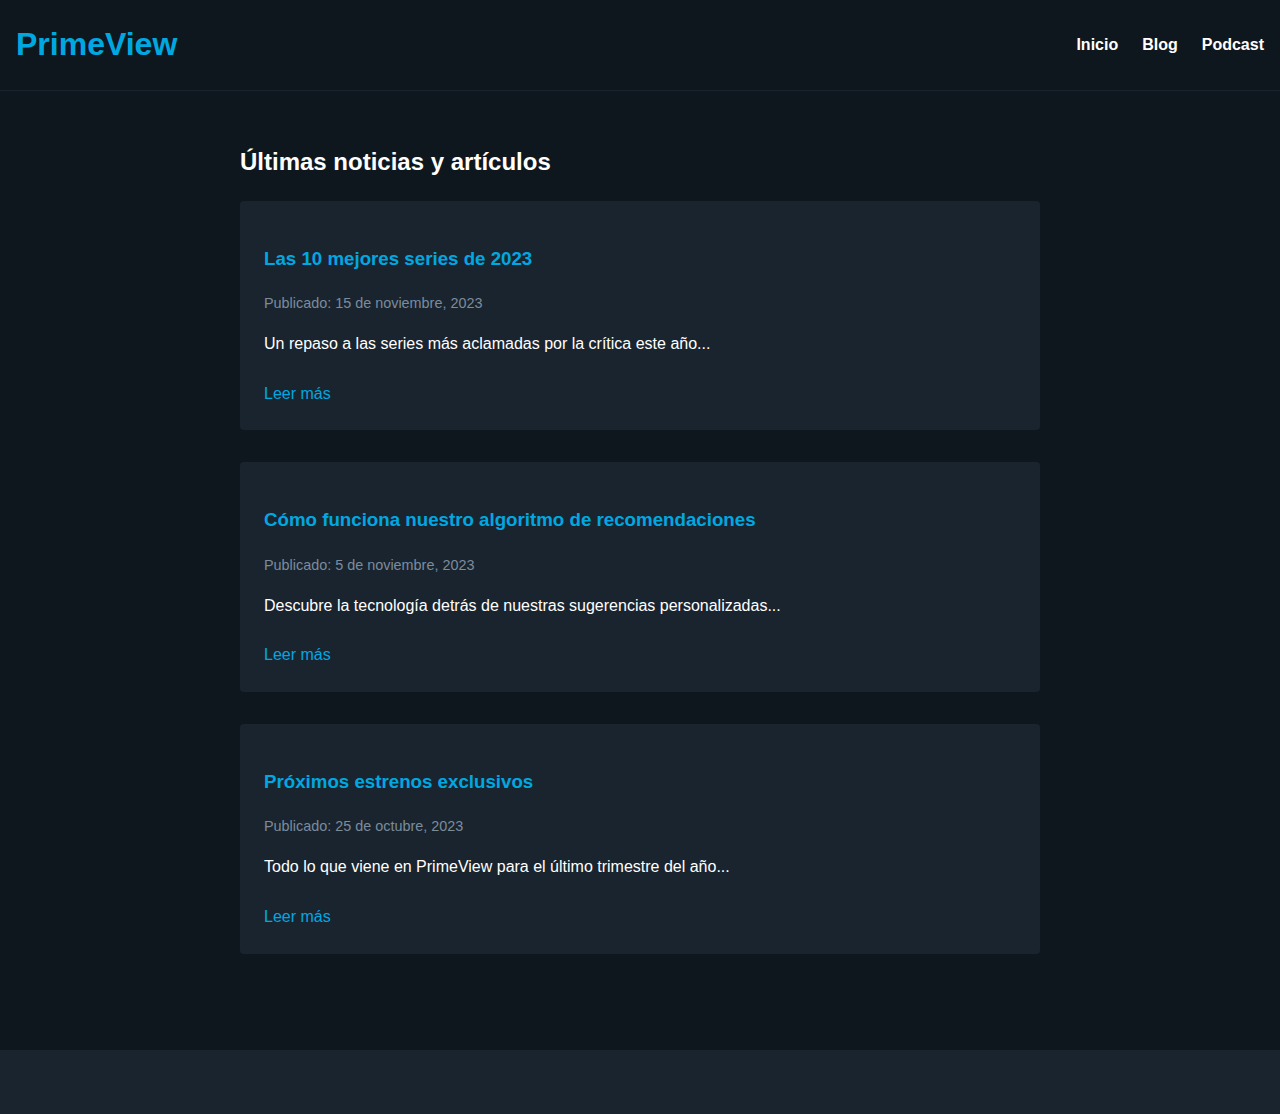
==== blog/index.html @ beeeb738 "first commit" ====
<!DOCTYPE html>
<html lang="es">
<head>
    <meta charset="UTF-8">
    <meta name="viewport" content="width=device-width, initial-scale=1.0">
    <title>Blog - PrimeView</title>
    <link rel="stylesheet" href="../css/styles.css">
</head>
<body>
    <header class="main-header">
        <div class="logo">
            <h1><a href="../index.html">PrimeView</a></h1>
        </div>
        <nav class="main-nav">
            <ul>
                <li><a href="../index.html">Inicio</a></li>
                <li><a href="index.html">Blog</a></li>
                <li><a href="../podcast/index.html">Podcast</a></li>
            </ul>
        </nav>
    </header>

    <main class="blog-main">
        <h2>Últimas noticias y artículos</h2>
        
        <article class="blog-post-preview">
            <h3><a href="articulos/articulo1.html">Las 10 mejores series de 2023</a></h3>
            <p class="post-date">Publicado: 15 de noviembre, 2023</p>
            <p>Un repaso a las series más aclamadas por la crítica este año...</p>
            <a href="articulos/articulo1.html" class="read-more">Leer más</a>
        </article>

        <article class="blog-post-preview">
            <h3><a href="articulos/articulo2.html">Cómo funciona nuestro algoritmo de recomendaciones</a></h3>
            <p class="post-date">Publicado: 5 de noviembre, 2023</p>
            <p>Descubre la tecnología detrás de nuestras sugerencias personalizadas...</p>
            <a href="articulos/articulo2.html" class="read-more">Leer más</a>
        </article>

        <article class="blog-post-preview">
            <h3><a href="articulos/articulo3.html">Próximos estrenos exclusivos</a></h3>
            <p class="post-date">Publicado: 25 de octubre, 2023</p>
            <p>Todo lo que viene en PrimeView para el último trimestre del año...</p>
            <a href="articulos/articulo3.html" class="read-more">Leer más</a>
        </article>
    </main>

    <footer class="main-footer">
        <!-- Mismo footer que la página principal -->
    </footer>
</body>
</html>
---- css/styles.css ----
/* Estilos generales */
body {
    font-family: 'Amazon Ember', Arial, sans-serif;
    margin: 0;
    padding: 0;
    line-height: 1.6;
    color: #333;
    background-color: #0F171E;
    color: #FFFFFF;
}

a {
    color: #00A8E1;
    text-decoration: none;
}

/* Header */
.main-header {
    background-color: #0F171E;
    padding: 1rem;
    display: flex;
    justify-content: space-between;
    align-items: center;
    border-bottom: 1px solid #1A242F;
}

.logo h1 {
    color: #00A8E1;
    margin: 0;
}

.main-nav ul {
    list-style: none;
    display: flex;
    gap: 1.5rem;
}

.main-nav a {
    color: #FFFFFF;
    font-weight: bold;
}

/* Hero section */
.hero {
    background: linear-gradient(to right, #0F171E, #1A242F);
    padding: 4rem 2rem;
    text-align: center;
}

.hero h2 {
    font-size: 2.5rem;
    margin-bottom: 1rem;
}

.cta-button {
    display: inline-block;
    background-color: #00A8E1;
    color: white;
    padding: 0.8rem 1.5rem;
    border-radius: 4px;
    font-weight: bold;
    margin-top: 1rem;
}

/* Blog styles */
.blog-main, .podcast-main {
    padding: 2rem;
    max-width: 800px;
    margin: 0 auto;
}

.blog-post-preview, .podcast-episode {
    background-color: #1A242F;
    padding: 1.5rem;
    margin-bottom: 2rem;
    border-radius: 4px;
}

.post-date, .episode-date {
    color: #7B8C9D;
    font-size: 0.9rem;
}

.read-more {
    display: inline-block;
    margin-top: 0.5rem;
}

/* Podcast player */
audio {
    width: 100%;
    margin: 1rem 0;
}

/* Footer */
.main-footer {
    background-color: #1A242F;
    padding: 2rem;
    text-align: center;
    margin-top: 2rem;
}

.footer-content {
    display: flex;
    flex-direction: column;
    gap: 1.5rem;
}

.subscription ul {
    list-style: none;
    padding: 0;
}

/* Responsive */
@media (min-width: 768px) {
    .footer-content {
        flex-direction: row;
        justify-content: space-around;
    }
}
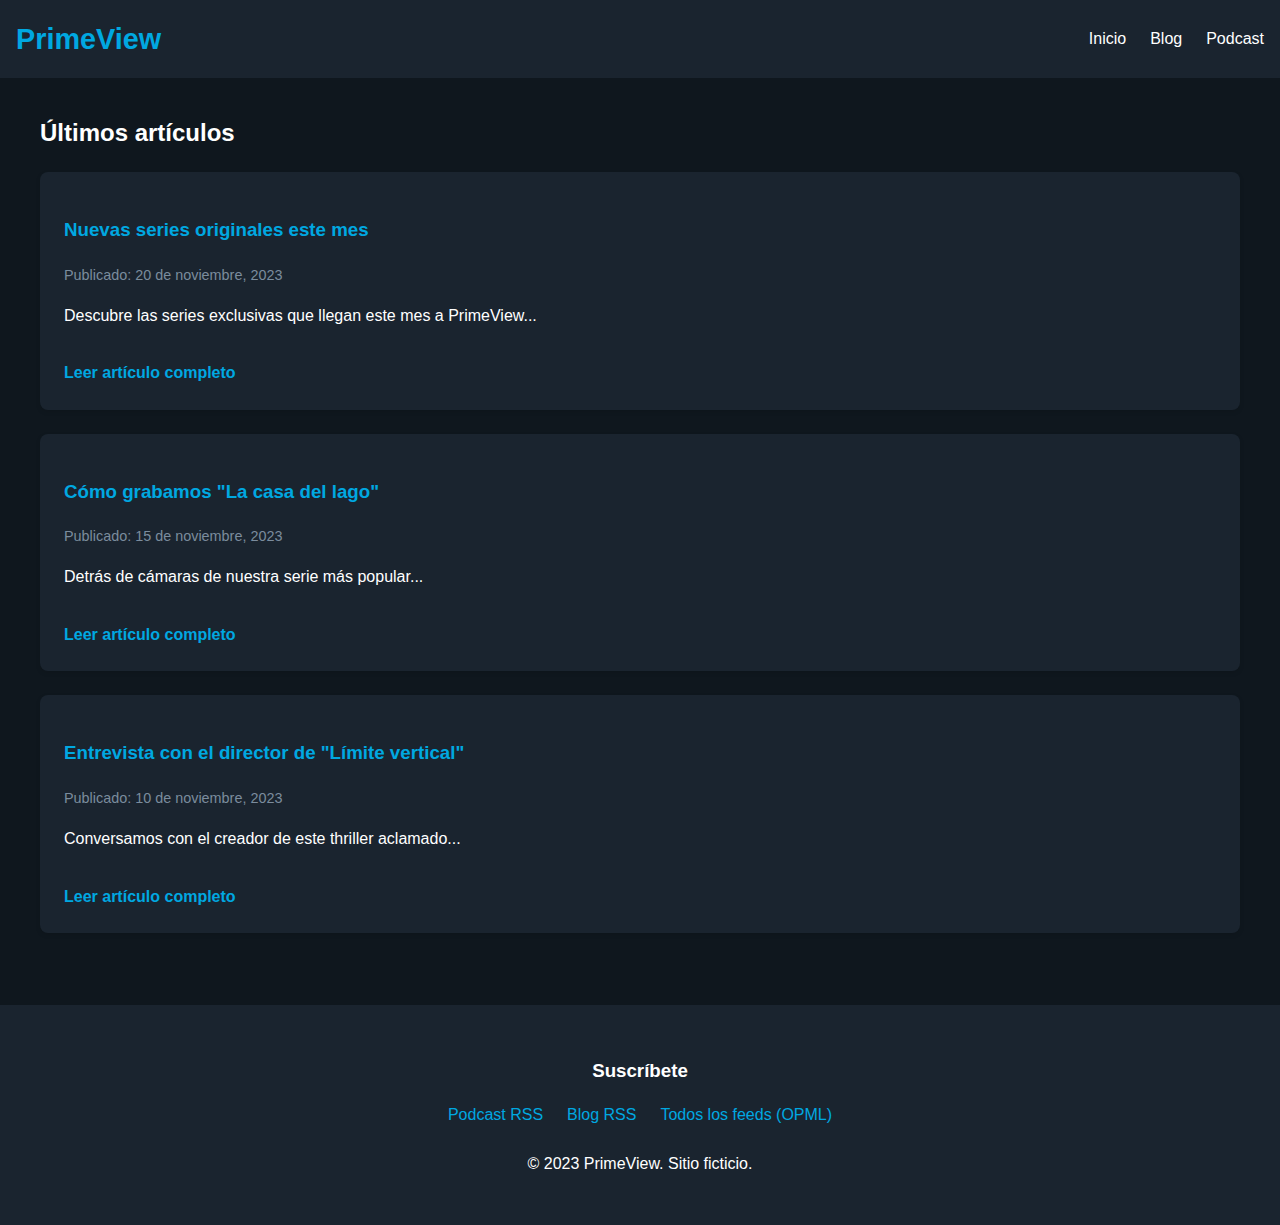
==== commit 3fdeb285: "web prueba" ====
--- a/blog/index.html
+++ b/blog/index.html
@@ -21,32 +21,40 @@
     </header>
 
     <main class="blog-main">
-        <h2>Últimas noticias y artículos</h2>
+        <h2>Últimos artículos</h2>
         
-        <article class="blog-post-preview">
-            <h3><a href="articulos/articulo1.html">Las 10 mejores series de 2023</a></h3>
-            <p class="post-date">Publicado: 15 de noviembre, 2023</p>
-            <p>Un repaso a las series más aclamadas por la crítica este año...</p>
-            <a href="articulos/articulo1.html" class="read-more">Leer más</a>
+        <article class="post-preview">
+            <h3><a href="posts/post1.html">Nuevas series originales este mes</a></h3>
+            <p class="post-meta">Publicado: 20 de noviembre, 2023</p>
+            <p>Descubre las series exclusivas que llegan este mes a PrimeView...</p>
+            <a href="posts/post1.html" class="read-more">Leer artículo completo</a>
         </article>
 
-        <article class="blog-post-preview">
-            <h3><a href="articulos/articulo2.html">Cómo funciona nuestro algoritmo de recomendaciones</a></h3>
-            <p class="post-date">Publicado: 5 de noviembre, 2023</p>
-            <p>Descubre la tecnología detrás de nuestras sugerencias personalizadas...</p>
-            <a href="articulos/articulo2.html" class="read-more">Leer más</a>
+        <article class="post-preview">
+            <h3><a href="posts/post2.html">Cómo grabamos "La casa del lago"</a></h3>
+            <p class="post-meta">Publicado: 15 de noviembre, 2023</p>
+            <p>Detrás de cámaras de nuestra serie más popular...</p>
+            <a href="posts/post2.html" class="read-more">Leer artículo completo</a>
         </article>
 
-        <article class="blog-post-preview">
-            <h3><a href="articulos/articulo3.html">Próximos estrenos exclusivos</a></h3>
-            <p class="post-date">Publicado: 25 de octubre, 2023</p>
-            <p>Todo lo que viene en PrimeView para el último trimestre del año...</p>
-            <a href="articulos/articulo3.html" class="read-more">Leer más</a>
+        <article class="post-preview">
+            <h3><a href="posts/post3.html">Entrevista con el director de "Límite vertical"</a></h3>
+            <p class="post-meta">Publicado: 10 de noviembre, 2023</p>
+            <p>Conversamos con el creador de este thriller aclamado...</p>
+            <a href="posts/post3.html" class="read-more">Leer artículo completo</a>
         </article>
     </main>
 
     <footer class="main-footer">
-        <!-- Mismo footer que la página principal -->
+        <div class="subscription-links">
+            <h3>Suscríbete</h3>
+            <ul>
+                <li><a href="../feed/podcast.xml">Podcast RSS</a></li>
+                <li><a href="../feed/rss.xml">Blog RSS</a></li>
+                <li><a href="../feed/feeds.opml">Todos los feeds (OPML)</a></li>
+            </ul>
+        </div>
+        <p>&copy; 2023 PrimeView. Sitio ficticio.</p>
     </footer>
 </body>
 </html>--- a/css/styles.css
+++ b/css/styles.css
@@ -1,6 +1,6 @@
 /* Estilos generales */
 body {
-    font-family: 'Amazon Ember', Arial, sans-serif;
+    font-family: 'Segoe UI', Tahoma, Geneva, Verdana, sans-serif;
     margin: 0;
     padding: 0;
     line-height: 1.6;
@@ -16,74 +16,86 @@
 
 /* Header */
 .main-header {
-    background-color: #0F171E;
+    background-color: #1A242F;
     padding: 1rem;
     display: flex;
     justify-content: space-between;
     align-items: center;
-    border-bottom: 1px solid #1A242F;
+    position: sticky;
+    top: 0;
+    z-index: 100;
 }
 
 .logo h1 {
     color: #00A8E1;
     margin: 0;
+    font-size: 1.8rem;
 }
 
 .main-nav ul {
     list-style: none;
     display: flex;
     gap: 1.5rem;
+    margin: 0;
+    padding: 0;
 }
 
 .main-nav a {
     color: #FFFFFF;
-    font-weight: bold;
+    font-weight: 500;
+    transition: color 0.3s;
 }
 
-/* Hero section */
+.main-nav a:hover {
+    color: #00A8E1;
+}
+
+/* Main content */
+main {
+    padding: 2rem;
+    max-width: 1200px;
+    margin: 0 auto;
+}
+
 .hero {
-    background: linear-gradient(to right, #0F171E, #1A242F);
+    background: linear-gradient(rgba(15, 23, 30, 0.8), rgba(15, 23, 30, 0.8)), 
+                url('../images/hero-bg.jpg') center/cover;
     padding: 4rem 2rem;
     text-align: center;
+    border-radius: 8px;
+    margin-bottom: 2rem;
 }
 
 .hero h2 {
     font-size: 2.5rem;
     margin-bottom: 1rem;
-}
-
-.cta-button {
-    display: inline-block;
-    background-color: #00A8E1;
-    color: white;
-    padding: 0.8rem 1.5rem;
-    border-radius: 4px;
-    font-weight: bold;
-    margin-top: 1rem;
+    color: #FFFFFF;
 }
 
 /* Blog styles */
 .blog-main, .podcast-main {
-    padding: 2rem;
-    max-width: 800px;
-    margin: 0 auto;
+    padding: 1rem;
 }
 
-.blog-post-preview, .podcast-episode {
+.post-preview, .episode {
     background-color: #1A242F;
     padding: 1.5rem;
-    margin-bottom: 2rem;
-    border-radius: 4px;
+    margin-bottom: 1.5rem;
+    border-radius: 8px;
+    box-shadow: 0 2px 5px rgba(0, 0, 0, 0.1);
 }
 
-.post-date, .episode-date {
+.post-meta, .episode-meta {
     color: #7B8C9D;
     font-size: 0.9rem;
+    margin-bottom: 0.5rem;
 }
 
 .read-more {
     display: inline-block;
-    margin-top: 0.5rem;
+    margin-top: 1rem;
+    color: #00A8E1;
+    font-weight: bold;
 }
 
 /* Podcast player */
@@ -100,21 +112,41 @@
     margin-top: 2rem;
 }
 
-.footer-content {
+.subscription-links {
+    margin-bottom: 1.5rem;
+}
+
+.subscription-links h3 {
+    margin-bottom: 0.5rem;
+}
+
+.subscription-links ul {
+    list-style: none;
+    padding: 0;
     display: flex;
-    flex-direction: column;
+    justify-content: center;
     gap: 1.5rem;
 }
 
-.subscription ul {
-    list-style: none;
-    padding: 0;
-}
-
 /* Responsive */
-@media (min-width: 768px) {
-    .footer-content {
-        flex-direction: row;
-        justify-content: space-around;
+@media (max-width: 768px) {
+    .main-header {
+        flex-direction: column;
+        padding: 1rem 0.5rem;
+    }
+    
+    .main-nav ul {
+        margin-top: 1rem;
+        flex-wrap: wrap;
+        justify-content: center;
+    }
+    
+    .hero h2 {
+        font-size: 2rem;
+    }
+    
+    .subscription-links ul {
+        flex-direction: column;
+        gap: 0.5rem;
     }
 }